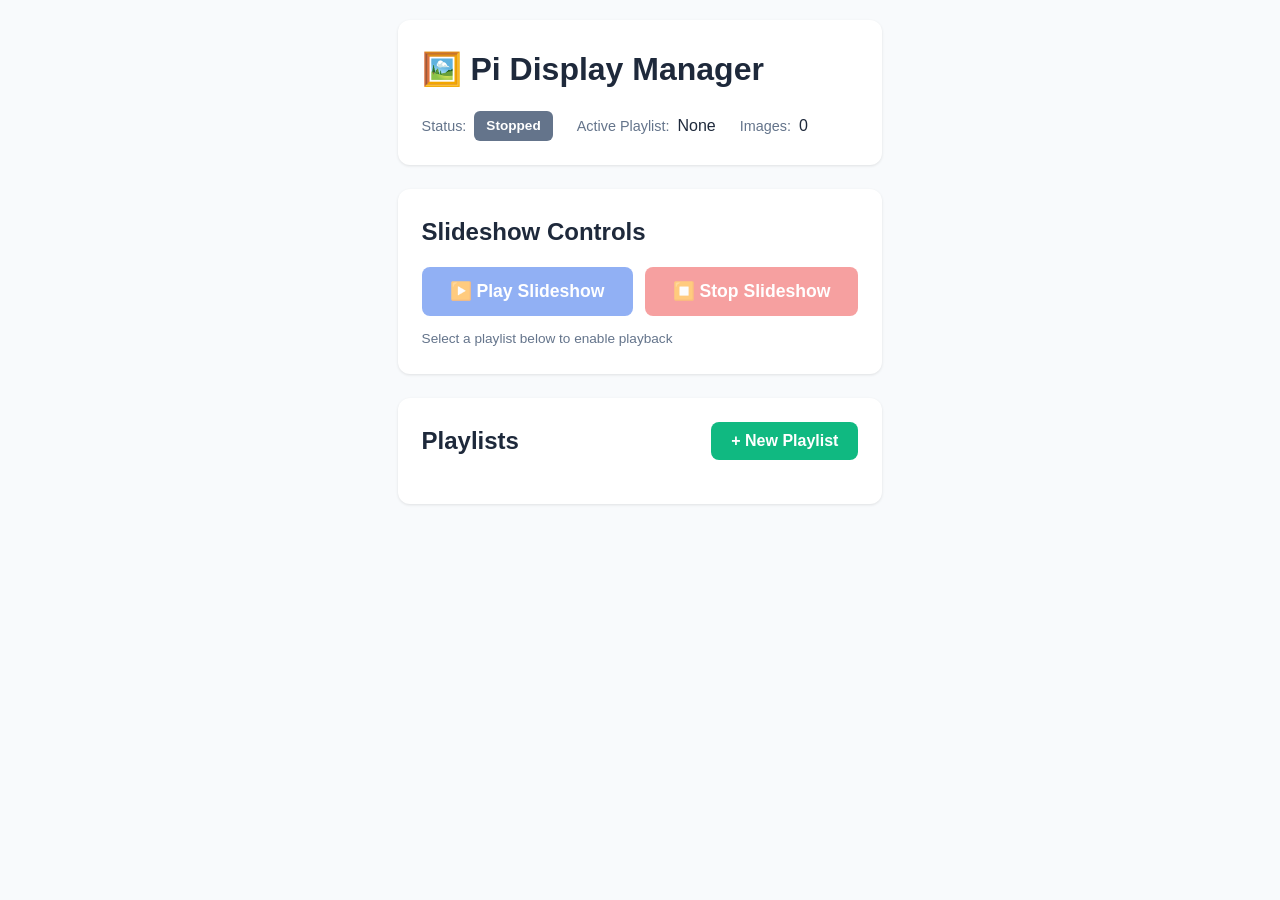
==== static/index.html @ 9241189b "feat: init commit" ====
<!doctype html>
<html lang="en">
  <head>
    <meta charset="UTF-8" />
    <meta name="viewport" content="width=device-width, initial-scale=1.0" />
    <title>Pi Display Manager</title>
    <link rel="stylesheet" href="/static/style.css" />
  </head>
  <body>
    <div class="container">
      <header>
        <h1>🖼️ Pi Display Manager</h1>
        <div class="status-bar">
          <div class="status-item">
            <span class="label">Status:</span>
            <span id="status" class="badge">Stopped</span>
          </div>
          <div class="status-item">
            <span class="label">Active Playlist:</span>
            <span id="active-playlist">None</span>
          </div>
          <div class="status-item">
            <span class="label">Images:</span>
            <span id="image-count">0</span>
          </div>
        </div>
      </header>

      <main>
        <!-- Control Panel -->
        <section class="control-panel">
          <h2>Slideshow Controls</h2>
          <div class="controls">
            <button id="play-btn" class="btn btn-primary btn-large" disabled>
              ▶️ Play Slideshow
            </button>
            <button id="stop-btn" class="btn btn-danger btn-large" disabled>
              ⏹️ Stop Slideshow
            </button>
          </div>
          <p class="help-text">Select a playlist below to enable playback</p>
        </section>

        <!-- Playlists Section -->
        <section class="playlists-section">
          <div class="section-header">
            <h2>Playlists</h2>
            <button id="new-playlist-btn" class="btn btn-success">
              + New Playlist
            </button>
          </div>

          <div id="playlists-container" class="playlists-grid">
            <!-- Playlists will be loaded here -->
          </div>
        </section>

        <!-- Images Section -->
        <section
          class="images-section"
          id="images-section"
          style="display: none"
        >
          <div class="section-header">
            <h2>Content in <span id="selected-playlist-name"></span></h2>
            <div>
              <button id="upload-image-btn" class="btn btn-primary" style="display: none">
                📤 Upload Images
              </button>
              <button id="download-video-trigger-btn" class="btn btn-primary" style="display: none">
                📥 Download Video
              </button>
              <button id="close-images-btn" class="btn btn-secondary">
                Close
              </button>
            </div>
          </div>

          <div id="images-container" class="images-grid">
            <!-- Images/Videos will be loaded here -->
          </div>

          <input
            type="file"
            id="file-input"
            accept="image/*"
            multiple
            style="display: none"
          />
        </section>
      </main>

      <!-- Modal for New Playlist -->
      <div id="playlist-modal" class="modal">
        <div class="modal-content">
          <div class="modal-header">
            <h3>Create New Playlist</h3>
            <span class="close">&times;</span>
          </div>
          <div class="modal-body">
            <label for="playlist-name">Playlist Name:</label>
            <input
              type="text"
              id="playlist-name"
              placeholder="Enter playlist name"
              class="input-field"
            />
              
              <label for="playlist-type">Playlist Type:</label>
              <select id="playlist-type" class="input-field">
                <option value="image">Image Playlist</option>
                <option value="video">Video Playlist (YouTube)</option>
              </select>
            </div>
            <div class="modal-footer">
              <button id="cancel-playlist-btn" class="btn btn-secondary">
                Cancel
              </button>
              <button id="create-playlist-btn" class="btn btn-success">
                Create
              </button>
            </div>
          </div>
        </div>

        <!-- Modal for Video Download -->
        <div id="video-modal" class="modal">
          <div class="modal-content">
            <div class="modal-header">
              <h3>Download Video from YouTube</h3>
              <span class="close-video">&times;</span>
            </div>
            <div class="modal-body">
              <label for="video-url">YouTube URL:</label>
              <input
                type="text"
                id="video-url"
                placeholder="https://www.youtube.com/watch?v=..."
                class="input-field"
              />
              <p class="help-text">Only YouTube URLs are supported. Video will be downloaded in 720p quality.</p>
              <div id="download-status" style="display: none;" class="download-status">
                <div class="status-message"></div>
              </div>
            </div>
            <div class="modal-footer">
              <button id="cancel-video-btn" class="btn btn-secondary">
                Cancel
              </button>
              <button id="download-video-btn" class="btn btn-primary">
                Download
      <p>Pi Display Manager v2.0 | Raspberry Pi Slideshow Manager</p>
    </footer>

    <script src="/static/app.js"></script>
  </body>
</html>
---- static/style.css ----
/* Pi Display Manager - Styles */

* {
    margin: 0;
    padding: 0;
    box-sizing: border-box;
}

:root {
    --primary-color: #2563eb;
    --secondary-color: #64748b;
    --success-color: #10b981;
    --danger-color: #ef4444;
    --warning-color: #f59e0b;
    --bg-color: #f8fafc;
    --card-bg: #ffffff;
    --text-primary: #1e293b;
    --text-secondary: #64748b;
    --border-color: #e2e8f0;
    --shadow: 0 1px 3px 0 rgba(0, 0, 0, 0.1);
    --shadow-lg: 0 10px 15px -3px rgba(0, 0, 0, 0.1);
}

body {
    font-family: -apple-system, BlinkMacSystemFont, 'Segoe UI', Roboto, 'Helvetica Neue', Arial, sans-serif;
    background: var(--bg-color);
    color: var(--text-primary);
    line-height: 1.6;
    min-height: 100vh;
    display: flex;
    flex-direction: column;
}

.container {
    max-width: 1200px;
    margin: 0 auto;
    padding: 20px;
    flex: 1;
}

/* Header */
header {
    background: var(--card-bg);
    border-radius: 12px;
    padding: 24px;
    margin-bottom: 24px;
    box-shadow: var(--shadow);
}

header h1 {
    font-size: 2rem;
    margin-bottom: 16px;
    color: var(--text-primary);
}

.status-bar {
    display: flex;
    gap: 24px;
    flex-wrap: wrap;
}

.status-item {
    display: flex;
    align-items: center;
    gap: 8px;
}

.status-item .label {
    color: var(--text-secondary);
    font-size: 0.9rem;
}

.badge {
    padding: 4px 12px;
    border-radius: 6px;
    font-size: 0.85rem;
    font-weight: 600;
    background: var(--secondary-color);
    color: white;
}

.badge.running {
    background: var(--success-color);
}

/* Control Panel */
.control-panel {
    background: var(--card-bg);
    border-radius: 12px;
    padding: 24px;
    margin-bottom: 24px;
    box-shadow: var(--shadow);
}

.control-panel h2 {
    font-size: 1.5rem;
    margin-bottom: 16px;
}

.controls {
    display: flex;
    gap: 12px;
    margin-bottom: 12px;
}

.help-text {
    color: var(--text-secondary);
    font-size: 0.9rem;
}

/* Buttons */
.btn {
    padding: 10px 20px;
    border: none;
    border-radius: 8px;
    font-size: 1rem;
    font-weight: 600;
    cursor: pointer;
    transition: all 0.2s;
    display: inline-flex;
    align-items: center;
    justify-content: center;
    gap: 8px;
}

.btn:hover {
    transform: translateY(-1px);
    box-shadow: var(--shadow-lg);
}

.btn:disabled {
    opacity: 0.5;
    cursor: not-allowed;
    transform: none;
}

.btn-large {
    padding: 14px 28px;
    font-size: 1.1rem;
}

.btn-primary {
    background: var(--primary-color);
    color: white;
}

.btn-success {
    background: var(--success-color);
    color: white;
}

.btn-danger {
    background: var(--danger-color);
    color: white;
}

.btn-secondary {
    background: var(--secondary-color);
    color: white;
}

.btn-outline {
    background: transparent;
    border: 2px solid var(--border-color);
    color: var(--text-primary);
}

/* Sections */
.playlists-section,
.images-section {
    background: var(--card-bg);
    border-radius: 12px;
    padding: 24px;
    margin-bottom: 24px;
    box-shadow: var(--shadow);
}

.section-header {
    display: flex;
    justify-content: space-between;
    align-items: center;
    margin-bottom: 20px;
}

.section-header h2 {
    font-size: 1.5rem;
}

/* Playlists Grid */
.playlists-grid {
    display: grid;
    grid-template-columns: repeat(auto-fill, minmax(280px, 1fr));
    gap: 16px;
}

.playlist-card {
    background: var(--bg-color);
    border: 2px solid var(--border-color);
    border-radius: 10px;
    padding: 20px;
    cursor: pointer;
    transition: all 0.2s;
    position: relative;
}

.playlist-card:hover {
    border-color: var(--primary-color);
    box-shadow: var(--shadow-lg);
    transform: translateY(-2px);
}

.playlist-card.active {
    border-color: var(--success-color);
    background: rgba(16, 185, 129, 0.05);
}

.playlist-card.playing {
    border-color: var(--primary-color);
    background: rgba(37, 99, 235, 0.05);
    border-width: 3px;
}

.playlist-header {
    display: flex;
    justify-content: space-between;
    align-items: start;
    margin-bottom: 12px;
}

.playlist-name {
    font-size: 1.2rem;
    font-weight: 600;
    color: var(--text-primary);
    flex: 1;
}

.playlist-actions {
    display: flex;
    gap: 4px;
}

.icon-btn {
    background: transparent;
    border: none;
    padding: 4px 8px;
    cursor: pointer;
    border-radius: 4px;
    font-size: 1.2rem;
    transition: background 0.2s;
}

.icon-btn:hover {
    background: rgba(0, 0, 0, 0.05);
}

.playlist-info {
    color: var(--text-secondary);
    font-size: 0.9rem;
    margin-bottom: 8px;
}

.playlist-badges {
    display: flex;
    gap: 6px;
    flex-wrap: wrap;
}

.mini-badge {
    padding: 2px 8px;
    border-radius: 4px;
    font-size: 0.75rem;
    font-weight: 600;
    background: var(--secondary-color);
    color: white;
}

.mini-badge.active {
    background: var(--success-color);
}

.mini-badge.playing {
    background: var(--primary-color);
}

/* Images Grid */
.images-grid {
    display: grid;
    grid-template-columns: repeat(auto-fill, minmax(200px, 1fr));
    gap: 16px;
}

.image-card {
    background: var(--bg-color);
    border: 2px solid var(--border-color);
    border-radius: 10px;
    padding: 12px;
    transition: all 0.2s;
    position: relative;
}

.image-card:hover {
    box-shadow: var(--shadow-lg);
    transform: translateY(-2px);
}

.image-preview {
    width: 100%;
    height: 150px;
    background: var(--secondary-color);
    border-radius: 6px;
    display: flex;
    align-items: center;
    justify-content: center;
    color: white;
    font-size: 3rem;
    margin-bottom: 8px;
}

.image-name {
    font-size: 0.9rem;
    font-weight: 500;
    color: var(--text-primary);
    white-space: nowrap;
    overflow: hidden;
    text-overflow: ellipsis;
    margin-bottom: 4px;
}

.image-info {
    font-size: 0.75rem;
    color: var(--text-secondary);
    margin-bottom: 8px;
}

.image-actions {
    display: flex;
    gap: 4px;
}

/* Modal */
.modal {
    display: none;
    position: fixed;
    z-index: 1000;
    left: 0;
    top: 0;
    width: 100%;
    height: 100%;
    background-color: rgba(0, 0, 0, 0.5);
    animation: fadeIn 0.2s;
}

.modal.show {
    display: flex;
    align-items: center;
    justify-content: center;
}

.modal-content {
    background: var(--card-bg);
    border-radius: 12px;
    width: 90%;
    max-width: 500px;
    box-shadow: var(--shadow-lg);
    animation: slideUp 0.3s;
}

.modal-header {
    padding: 20px 24px;
    border-bottom: 1px solid var(--border-color);
    display: flex;
    justify-content: space-between;
    align-items: center;
}

.modal-header h3 {
    font-size: 1.25rem;
}

.close {
    font-size: 1.5rem;
    cursor: pointer;
    color: var(--text-secondary);
}

.close:hover {
    color: var(--text-primary);
}

.modal-body {
    padding: 24px;
}

.modal-footer {
    padding: 16px 24px;
    border-top: 1px solid var(--border-color);
    display: flex;
    justify-content: flex-end;
    gap: 12px;
}

.input-field {
    width: 100%;
    padding: 12px;
    border: 2px solid var(--border-color);
    border-radius: 8px;
    font-size: 1rem;
    transition: border-color 0.2s;
}

.input-field:focus {
    outline: none;
    border-color: var(--primary-color);
}

label {
    display: block;
    margin-bottom: 8px;
    font-weight: 600;
    color: var(--text-primary);
}

/* Loading Overlay */
.loading-overlay {
    position: fixed;
    top: 0;
    left: 0;
    right: 0;
    bottom: 0;
    background: rgba(0, 0, 0, 0.3);
    display: flex;
    align-items: center;
    justify-content: center;
    z-index: 2000;
}

.spinner {
    width: 50px;
    height: 50px;
    border: 4px solid rgba(255, 255, 255, 0.3);
    border-top-color: white;
    border-radius: 50%;
    animation: spin 1s linear infinite;
}

/* Toast Notifications */
#toast-container {
    position: fixed;
    top: 20px;
    right: 20px;
    z-index: 3000;
    display: flex;
    flex-direction: column;
    gap: 12px;
}

.toast {
    background: var(--card-bg);
    border-radius: 8px;
    padding: 16px 20px;
    box-shadow: var(--shadow-lg);
    min-width: 300px;
    border-left: 4px solid var(--primary-color);
    animation: slideInRight 0.3s;
}

.toast.success {
    border-left-color: var(--success-color);
}

.toast.error {
    border-left-color: var(--danger-color);
}

.toast.warning {
    border-left-color: var(--warning-color);
}

/* Footer */
footer {
    text-align: center;
    padding: 20px;
    color: var(--text-secondary);
    font-size: 0.9rem;
    background: var(--card-bg);
    margin-top: auto;
}

/* Animations */
@keyframes fadeIn {
    from {
        opacity: 0;
    }

    to {
        opacity: 1;
    }
}

@keyframes slideUp {
    from {
        transform: translateY(20px);
        opacity: 0;
    }

    to {
        transform: translateY(0);
        opacity: 1;
    }
}

@keyframes slideInRight {
    from {
        transform: translateX(100%);
        opacity: 0;
    }

    to {
        transform: translateX(0);
        opacity: 1;
    }
}

@keyframes spin {
    to {
        transform: rotate(360deg);
    }
}

/* Responsive Design */
@media (max-width: 768px) {
    .container {
        padding: 12px;
    }

    header h1 {
        font-size: 1.5rem;
    }

    .status-bar {
        flex-direction: column;
        gap: 12px;
    }

    .controls {
        flex-direction: column;
    }

    .btn-large {
        width: 100%;
    }

    .section-header {
        flex-direction: column;
        align-items: flex-start;
        gap: 12px;
    }

    .playlists-grid,
    .images-grid {
        grid-template-columns: 1fr;
    }

    #toast-container {
        left: 12px;
        right: 12px;
    }

    .toast {
        min-width: auto;
    }
}

/* Empty State */
.empty-state {
    text-align: center;
    padding: 60px 20px;
    color: var(--text-secondary);
}

.empty-state-icon {
    font-size: 4rem;
    margin-bottom: 16px;
}

.empty-state-text {
    font-size: 1.1rem;
    margin-bottom: 8px;
}

.empty-state-subtext {
    font-size: 0.9rem;
}

/* Video-specific styles */
.type-badge {
    display: inline-block;
    padding: 2px 8px;
    border-radius: 4px;
    font-size: 0.75rem;
    font-weight: 600;
    margin-right: 8px;
}

.type-badge.image {
    background: #dbeafe;
    color: #1e40af;
}

.type-badge.video {
    background: #fce7f3;
    color: #9f1239;
}

.help-text {
    font-size: 0.85rem;
    color: var(--text-secondary);
    margin-top: 8px;
}

.download-status {
    margin-top: 16px;
    padding: 12px;
    background: #f3f4f6;
    border-radius: 6px;
    border-left: 3px solid var(--primary-color);
}

.status-message {
    font-size: 0.9rem;
    color: var(--text-primary);
}
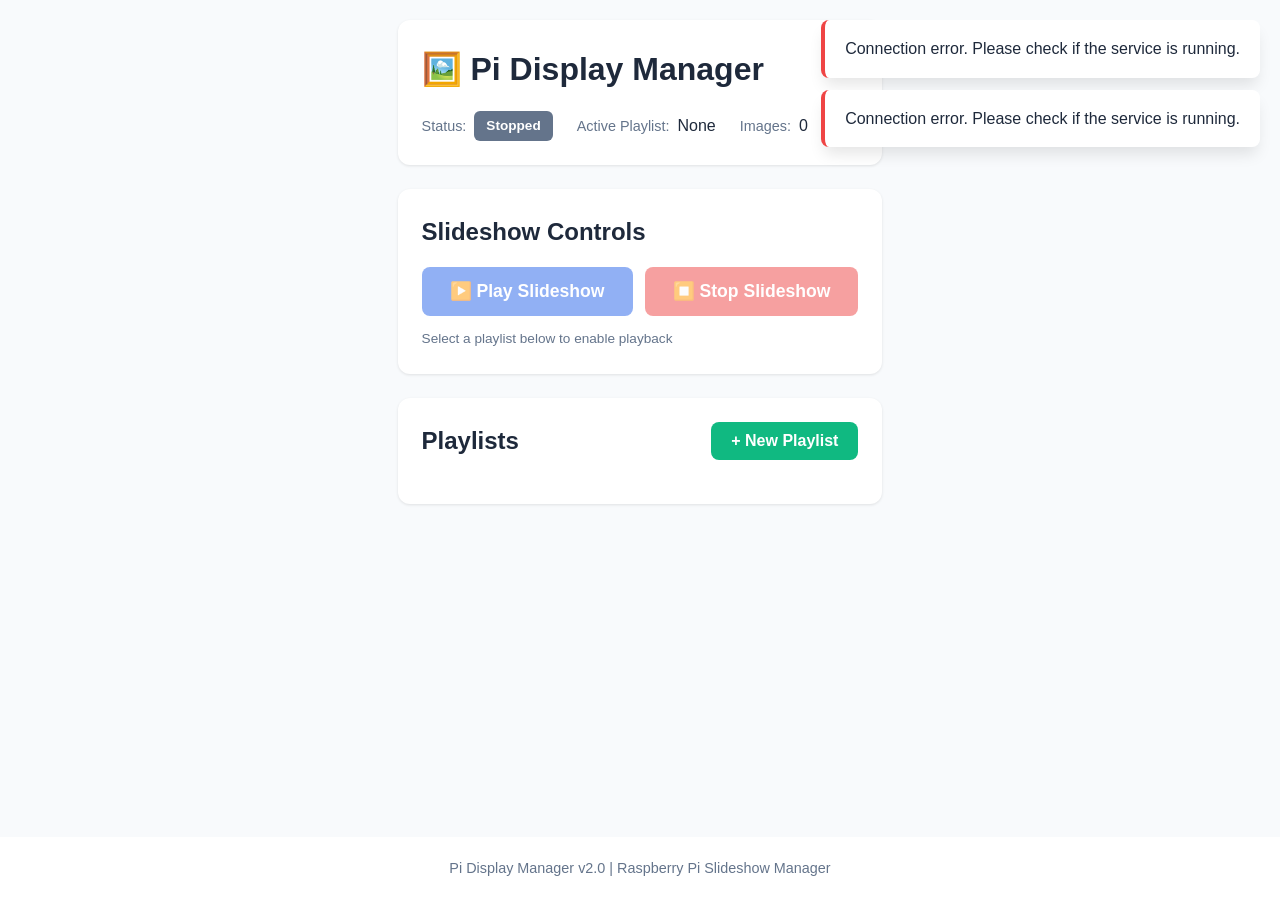
==== commit 460be050: "feat: add yt download feature Co-authored-by: Copilot <copilot@github.com>" ====
--- a/static/index.html
+++ b/static/index.html
@@ -64,10 +64,18 @@
           <div class="section-header">
             <h2>Content in <span id="selected-playlist-name"></span></h2>
             <div>
-              <button id="upload-image-btn" class="btn btn-primary" style="display: none">
+              <button
+                id="upload-image-btn"
+                class="btn btn-primary"
+                style="display: none"
+              >
                 📤 Upload Images
               </button>
-              <button id="download-video-trigger-btn" class="btn btn-primary" style="display: none">
+              <button
+                id="download-video-trigger-btn"
+                class="btn btn-primary"
+                style="display: none"
+              >
                 📥 Download Video
               </button>
               <button id="close-images-btn" class="btn btn-secondary">
@@ -105,50 +113,76 @@
               placeholder="Enter playlist name"
               class="input-field"
             />
-              
-              <label for="playlist-type">Playlist Type:</label>
-              <select id="playlist-type" class="input-field">
-                <option value="image">Image Playlist</option>
-                <option value="video">Video Playlist (YouTube)</option>
-              </select>
-            </div>
-            <div class="modal-footer">
-              <button id="cancel-playlist-btn" class="btn btn-secondary">
-                Cancel
-              </button>
-              <button id="create-playlist-btn" class="btn btn-success">
-                Create
-              </button>
+
+            <label for="playlist-type">Playlist Type:</label>
+            <select id="playlist-type" class="input-field">
+              <option value="image">Image Playlist</option>
+              <option value="video">Video Playlist (YouTube)</option>
+            </select>
+          </div>
+          <div class="modal-footer">
+            <button id="cancel-playlist-btn" class="btn btn-secondary">
+              Cancel
+            </button>
+            <button id="create-playlist-btn" class="btn btn-success">
+              Create
+            </button>
+          </div>
+        </div>
+      </div>
+
+      <!-- Modal for Video Download -->
+      <div id="video-modal" class="modal">
+        <div class="modal-content">
+          <div class="modal-header">
+            <h3>Download Video from YouTube</h3>
+            <span class="close-video">&times;</span>
+          </div>
+          <div class="modal-body">
+            <label for="video-url">YouTube URL:</label>
+            <input
+              type="text"
+              id="video-url"
+              placeholder="https://www.youtube.com/watch?v=..."
+              class="input-field"
+            />
+            <p class="help-text">
+              Only YouTube URLs are supported. Video will be downloaded in 720p
+              quality.
+            </p>
+            <div
+              id="download-status"
+              style="display: none"
+              class="download-status"
+            >
+              <div class="status-message"></div>
+              <div class="progress-container">
+                <div class="progress-bar" id="download-progress-bar"></div>
+              </div>
+              <div class="progress-details" id="progress-details"></div>
             </div>
           </div>
+          <div class="modal-footer">
+            <button id="cancel-video-btn" class="btn btn-secondary">
+              Cancel
+            </button>
+            <button id="download-video-btn" class="btn btn-primary">
+              Download
+            </button>
+          </div>
         </div>
+      </div>
+    </div>
 
-        <!-- Modal for Video Download -->
-        <div id="video-modal" class="modal">
-          <div class="modal-content">
-            <div class="modal-header">
-              <h3>Download Video from YouTube</h3>
-              <span class="close-video">&times;</span>
-            </div>
-            <div class="modal-body">
-              <label for="video-url">YouTube URL:</label>
-              <input
-                type="text"
-                id="video-url"
-                placeholder="https://www.youtube.com/watch?v=..."
-                class="input-field"
-              />
-              <p class="help-text">Only YouTube URLs are supported. Video will be downloaded in 720p quality.</p>
-              <div id="download-status" style="display: none;" class="download-status">
-                <div class="status-message"></div>
-              </div>
-            </div>
-            <div class="modal-footer">
-              <button id="cancel-video-btn" class="btn btn-secondary">
-                Cancel
-              </button>
-              <button id="download-video-btn" class="btn btn-primary">
-                Download
+    <!-- Loading Overlay -->
+    <div id="loading-overlay" class="loading-overlay" style="display: none">
+      <div class="spinner"></div>
+    </div>
+
+    <!-- Toast Container -->
+    <div id="toast-container"></div>
+
+    <footer>
       <p>Pi Display Manager v2.0 | Raspberry Pi Slideshow Manager</p>
     </footer>
 
--- a/static/style.css
+++ b/static/style.css
@@ -443,6 +443,62 @@
     animation: spin 1s linear infinite;
 }
 
+/* Download Progress */
+.download-status {
+    margin-top: 16px;
+    padding: 16px;
+    background: var(--bg-color);
+    border-radius: 8px;
+    border: 1px solid var(--border-color);
+}
+
+.download-status .status-message {
+    font-weight: 600;
+    margin-bottom: 12px;
+    color: var(--text-primary);
+}
+
+.progress-container {
+    width: 100%;
+    height: 24px;
+    background: var(--border-color);
+    border-radius: 12px;
+    overflow: hidden;
+    margin-bottom: 8px;
+    position: relative;
+}
+
+.progress-bar {
+    height: 100%;
+    background: linear-gradient(90deg, var(--primary-color), #3b82f6);
+    border-radius: 12px;
+    transition: width 0.3s ease;
+    display: flex;
+    align-items: center;
+    justify-content: flex-end;
+    padding-right: 8px;
+    color: white;
+    font-size: 12px;
+    font-weight: 600;
+    min-width: 0;
+}
+
+.progress-bar::after {
+    content: attr(data-progress);
+    position: absolute;
+    right: 8px;
+    color: white;
+    font-size: 12px;
+    font-weight: 600;
+    text-shadow: 0 1px 2px rgba(0, 0, 0, 0.2);
+}
+
+.progress-details {
+    font-size: 12px;
+    color: var(--text-secondary);
+    text-align: center;
+}
+
 /* Toast Notifications */
 #toast-container {
     position: fixed;
